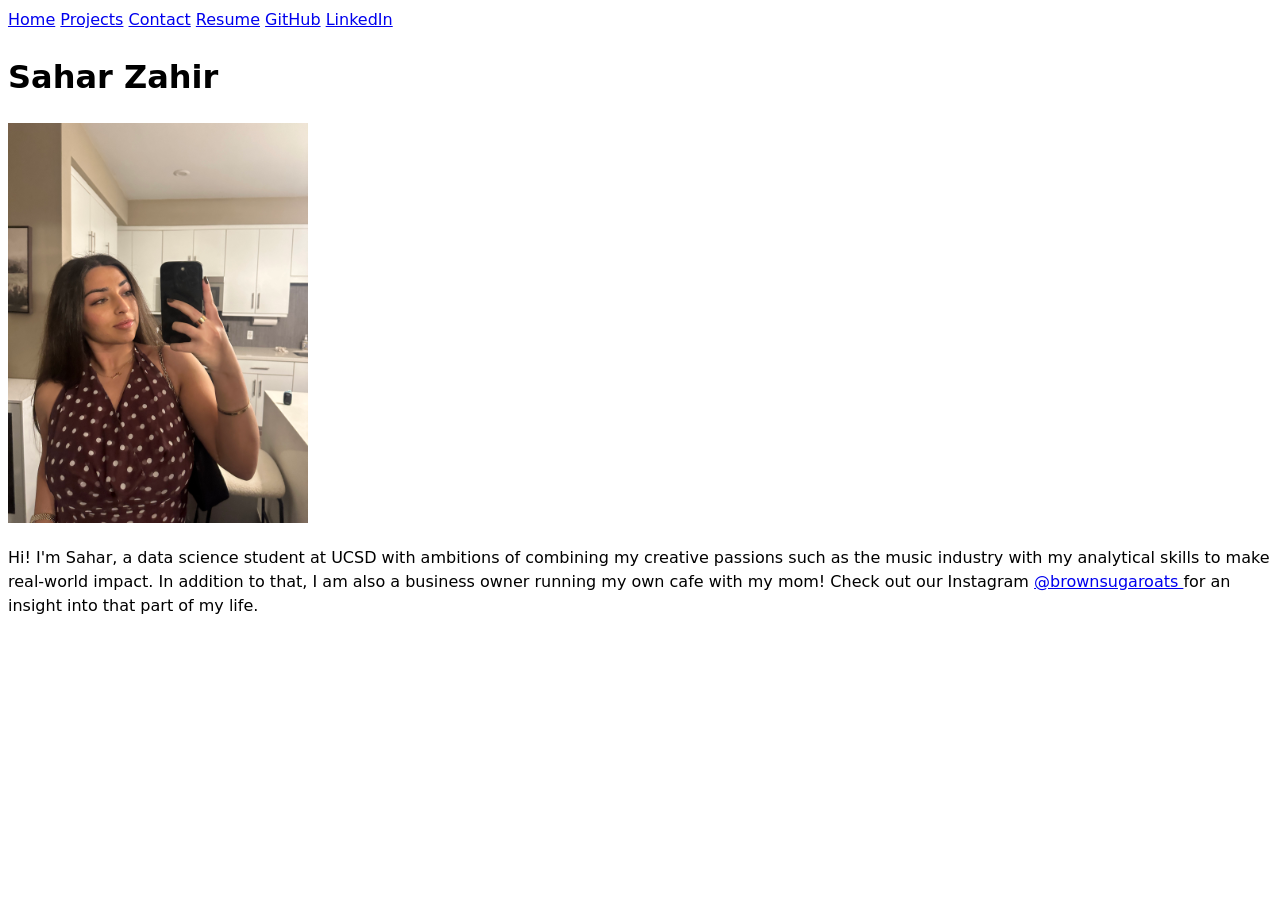
==== index.html @ ea4e4fa7 "Update index.html" ====
<!DOCTYPE html>
<html lang="en">
<head>
  <meta charset="UTF-8" />
  <meta name="viewport" content="width=device-width, initial-scale=1.0" />
  <title>Sahar Zahir: Personal Site</title>
  <link rel="stylesheet" href="style.css" />
</head>

<body>
  <nav>
    <a href="index.html">Home</a>
    <a href="projects/">Projects</a>
    <a href="contact/">Contact</a>
    <a href="resume/">Resume</a>
    <a href="https://github.com/saharzahir" target="_blank">GitHub</a>
    <a href="https://www.linkedin.com/in/sahar-zahir-814258292/" target="_blank">LinkedIn</a>
  </nav>

  <h1>Sahar Zahir</h1>

  <img src="images/me.jpeg" alt="Photo of Sahar Zahir" width="300" />

  <p>
    Hi! I'm Sahar, a data science student at UCSD with ambitions of combining
    my creative passions such as the music industry with my analytical skills
    to make real-world impact. In addition to that, I am also a business owner
    running my own cafe with my mom! Check out our Instagram
    <a href="https://www.instagram.com/brownsugaroats/" target="_blank">
      @brownsugaroats
    </a>
    for an insight into that part of my life. 
  </p>
</body>
</html>
---- style.css ----
body {
  font: 100%/1.5 system-ui;
}
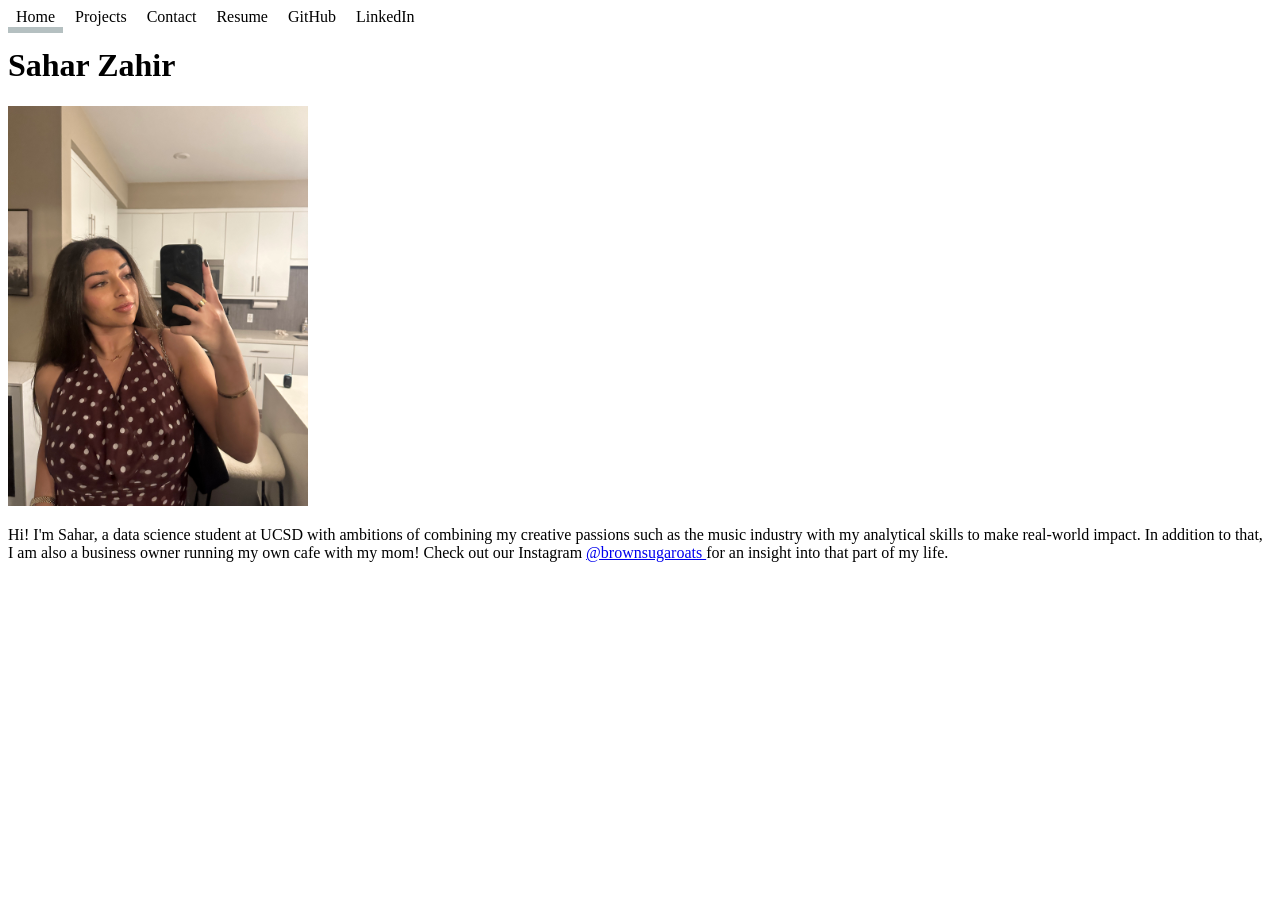
==== commit 865d2843: "Updates for CSS" ====
--- a/index.html
+++ b/index.html
@@ -9,10 +9,10 @@
 
 <body>
   <nav>
-    <a href="index.html">Home</a>
-    <a href="projects/">Projects</a>
-    <a href="contact/">Contact</a>
-    <a href="resume/">Resume</a>
+    <a href="index.html" class="current">Home</a>
+    <a href="Projects/">Projects</a>
+    <a href="Contact/">Contact</a>
+    <a href="Resume/">Resume</a>
     <a href="https://github.com/saharzahir" target="_blank">GitHub</a>
     <a href="https://www.linkedin.com/in/sahar-zahir-814258292/" target="_blank">LinkedIn</a>
   </nav>
--- a/style.css
+++ b/style.css
@@ -1,3 +1,17 @@
-body {
-  font: 100%/1.5 system-ui;
+nav a {
+  flex: 1;
+  text-decoration: none;
+  color: inherit; 
+  text-align: center;
+  padding: 0.5em;
+}
+
+nav a: hover {
+  border-bottom: 0.4em solid var(--color-accent);
+  background-color: oklch(from var(--color-accent) 95% 5% h);
+}
+
+nav a.current {
+  border-bottom: 0.4em solid oklch(80% 3% 200);
+  padding-bottom: 0.1em;
 }
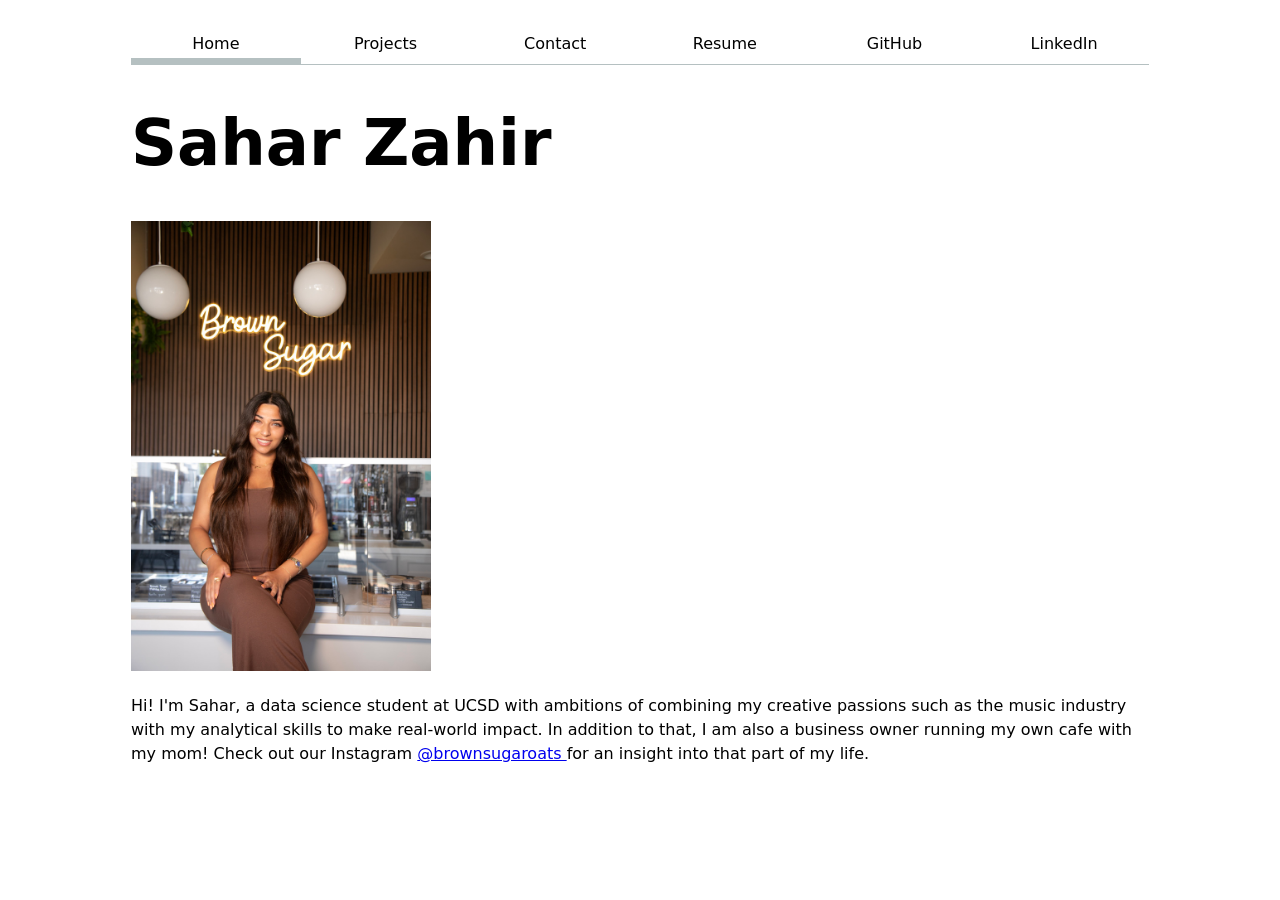
==== commit 9a0af004: "script" ====
--- a/index.html
+++ b/index.html
@@ -5,6 +5,7 @@
   <meta name="viewport" content="width=device-width, initial-scale=1.0" />
   <title>Sahar Zahir: Personal Site</title>
   <link rel="stylesheet" href="style.css" />
+  <script src = "global.js" type = "module"></script>
 </head>
 
 <body>
--- a/style.css
+++ b/style.css
@@ -1,3 +1,21 @@
+:root {
+  --color-accent: oklch(67.901% 0.09191 135.296);
+  accent-color: var(--color-accent);
+}
+
+body {
+  font: 100%/1.5 system-ui;
+  max-width: 100ch;
+  margin-inline: auto;
+  padding: 1rem;
+}
+
+nav {
+  display: flex;
+  margin-bottom: 1.5rem;
+  border-bottom: 1px solid oklch(80% 3% 200);
+}
+
 nav a {
   flex: 1;
   text-decoration: none;
@@ -6,12 +24,76 @@
   padding: 0.5em;
 }
 
-nav a: hover {
+nav a.current {
+  border-bottom: 0.4em solid oklch(80% 3% 200);
+  padding-bottom: 0.1em;
+}
+
+nav a:hover {
   border-bottom: 0.4em solid var(--color-accent);
   background-color: oklch(from var(--color-accent) 95% 5% h);
 }
 
-nav a.current {
-  border-bottom: 0.4em solid oklch(80% 3% 200);
-  padding-bottom: 0.1em;
+input,
+textarea,
+button {
+  font: inherit;
+}
+
+form {
+  display: grid;
+  grid-template-columns: auto 1fr;
+  gap: 1em;
+}
+
+label {
+  display: grid;
+  grid-template-columns: subgrid;
+  grid-column: 1 / -1;
+}
+
+button {
+  grid-column: 1 / -1;
+}
+
+.projects {
+  display: grid;
+  grid-template-columns: repeat(auto-fill, minmax(15em, 1fr));
+  gap: 1em;
+}
+
+.projects article {
+  display: grid;
+  grid-template-rows: subgrid;
+  grid-row: span 3;
+}
+
+.projects h2 {
+  margin: 0;
+}
+
+h1 { 
+  font-size: 400%;
+}
+
+h1, h2, h3, h4, h5, h6 {
+  line-height: 1.1;
+  text-wrap: balance;
+}
+
+main {
+  max-width: 80ch;
+}
+
+section {
+  margin-bottom: 2rem;
+}
+
+section h2 {
+  border-bottom: 2px solid oklch(80% 3% 200);
+  padding-bottom: 0.25em;
+}
+
+ul {
+  padding-left: 1.5rem;
 }
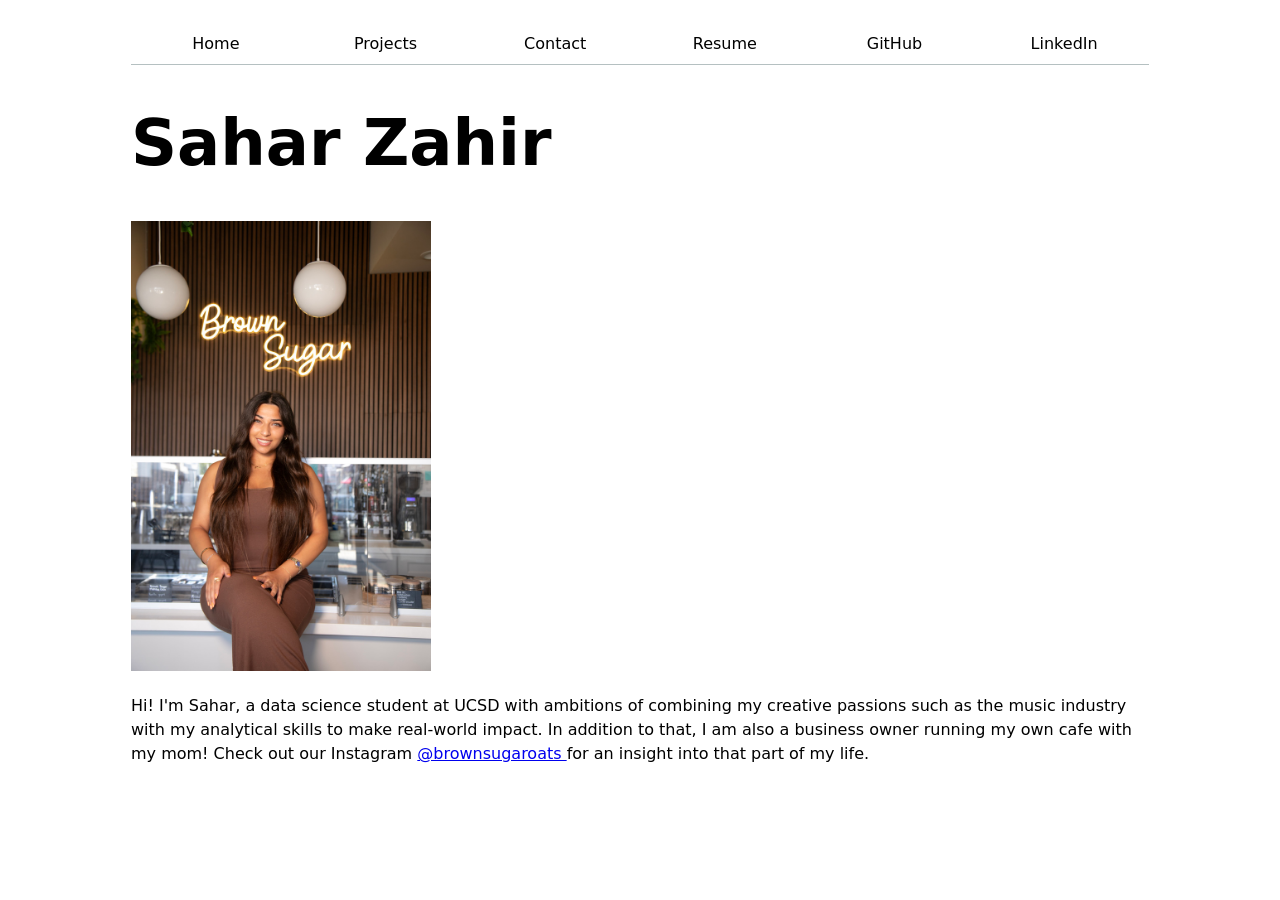
==== commit ac999722: "Link control" ====
--- a/index.html
+++ b/index.html
@@ -9,14 +9,6 @@
 </head>
 
 <body>
-  <nav>
-    <a href="index.html" class="current">Home</a>
-    <a href="Projects/">Projects</a>
-    <a href="Contact/">Contact</a>
-    <a href="Resume/">Resume</a>
-    <a href="https://github.com/saharzahir" target="_blank">GitHub</a>
-    <a href="https://www.linkedin.com/in/sahar-zahir-814258292/" target="_blank">LinkedIn</a>
-  </nav>
 
   <h1>Sahar Zahir</h1>
 
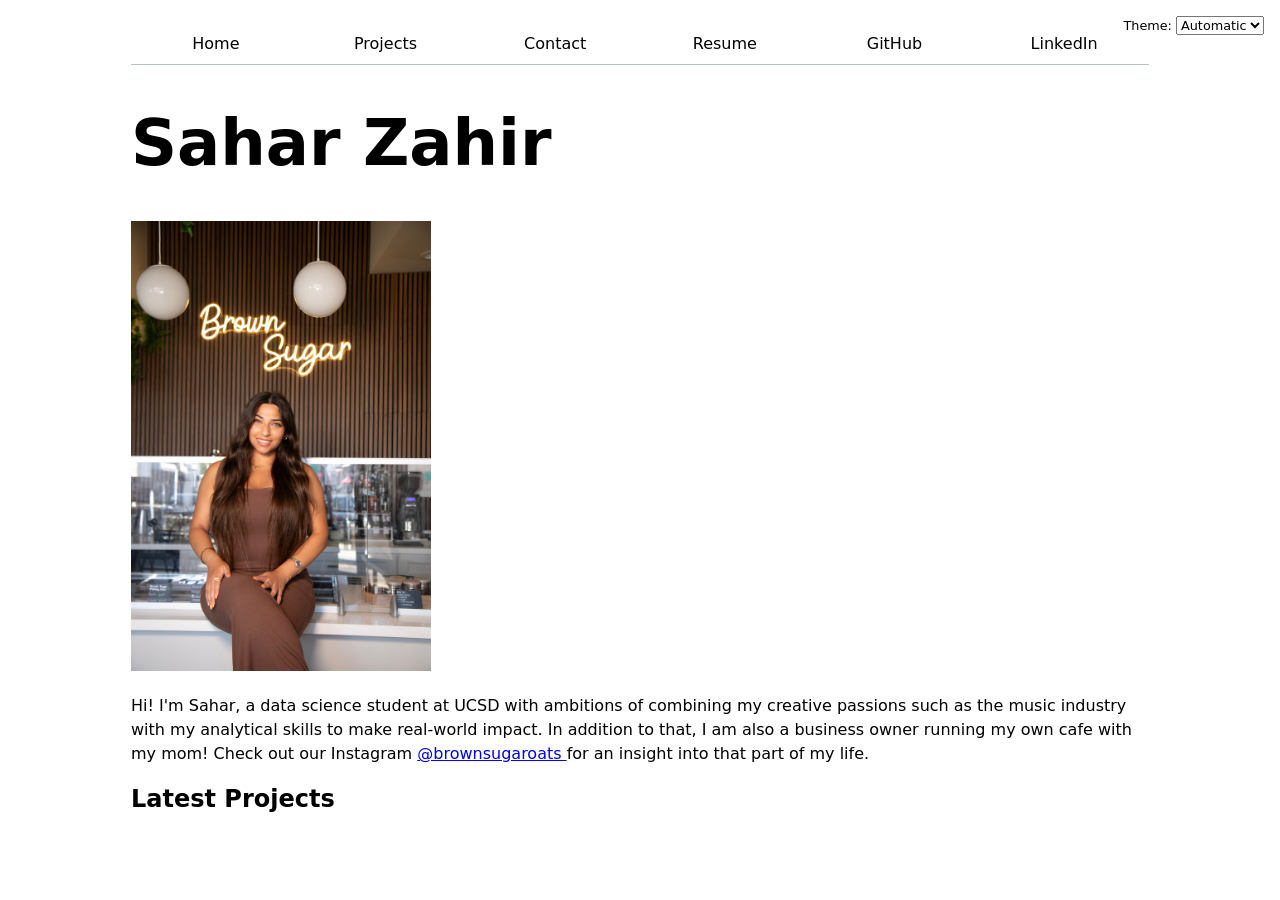
==== commit 5a918944: "update" ====
--- a/index.html
+++ b/index.html
@@ -4,7 +4,7 @@
   <meta charset="UTF-8" />
   <meta name="viewport" content="width=device-width, initial-scale=1.0" />
   <title>Sahar Zahir: Personal Site</title>
-  <link rel="stylesheet" href="style.css" />
+  <link rel="stylesheet" href="style.css">
   <script src = "global.js" type = "module"></script>
 </head>
 
@@ -24,5 +24,10 @@
     </a>
     for an insight into that part of my life. 
   </p>
+
+  <h2>Latest Projects</h2>
+  <div class ="projects"></div>
+
+  <script src="index.js" type="module" defer></script>
 </body>
 </html>
--- a/style.css
+++ b/style.css
@@ -10,10 +10,15 @@
   padding: 1rem;
 }
 
+html {
+  color-scheme: light dark;
+}
+
 nav {
+  --border-color: oklch(50% 10% 200 / 40%);
   display: flex;
   margin-bottom: 1.5rem;
-  border-bottom: 1px solid oklch(80% 3% 200);
+  border-bottom: 1px solid var(--border-color);
 }
 
 nav a {
@@ -25,18 +30,19 @@
 }
 
 nav a.current {
-  border-bottom: 0.4em solid oklch(80% 3% 200);
+  border-bottom: 0.4em solid var(--border-color);
   padding-bottom: 0.1em;
 }
 
 nav a:hover {
   border-bottom: 0.4em solid var(--color-accent);
-  background-color: oklch(from var(--color-accent) 95% 5% h);
+  background-color: color-mix(in oklch, var(--color-accent), canvas 85%);
 }
 
 input,
 textarea,
-button {
+button,
+select {
   font: inherit;
 }
 
@@ -46,7 +52,7 @@
   gap: 1em;
 }
 
-label {
+form label {
   display: grid;
   grid-template-columns: subgrid;
   grid-column: 1 / -1;
@@ -96,4 +102,11 @@
 
 ul {
   padding-left: 1.5rem;
+}
+
+.color-scheme {
+  position: absolute;
+  top: 1rem;
+  right: 1rem; 
+  font-size: 80%;
 }
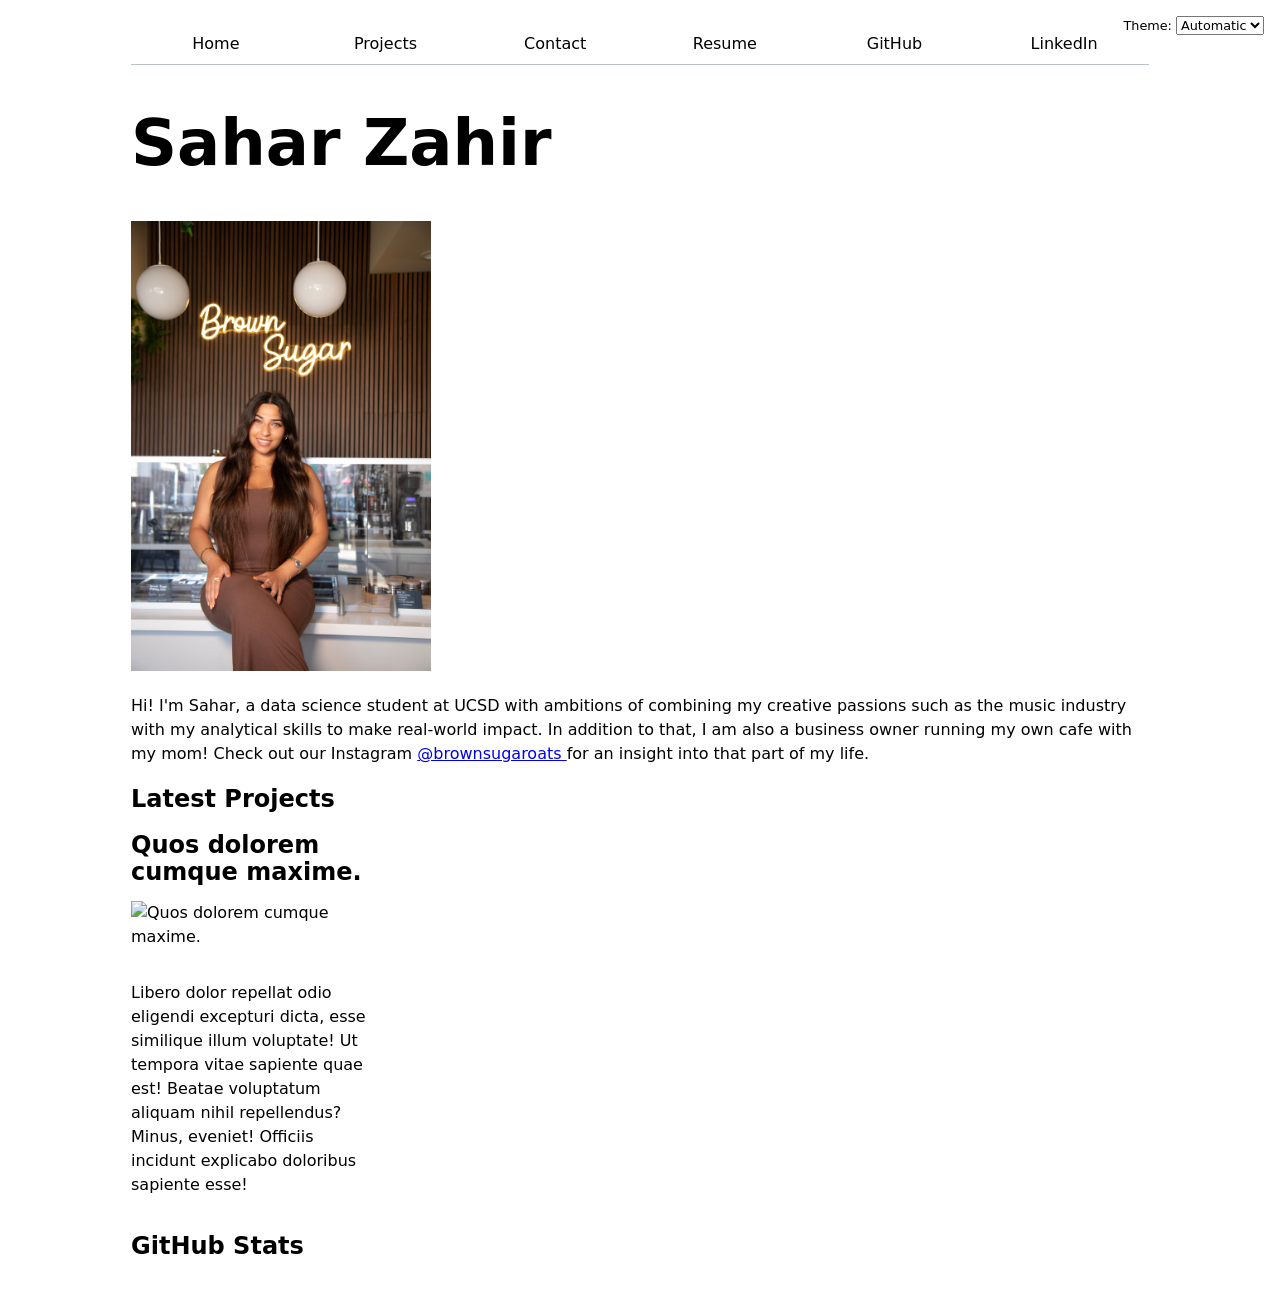
==== commit 9c7acc76: "update" ====
--- a/index.html
+++ b/index.html
@@ -28,6 +28,10 @@
   <h2>Latest Projects</h2>
   <div class ="projects"></div>
 
+  <h2>GitHub Stats</h2>
+  <div id="profile-stats"></div>
+
   <script src="index.js" type="module" defer></script>
+
 </body>
 </html>
